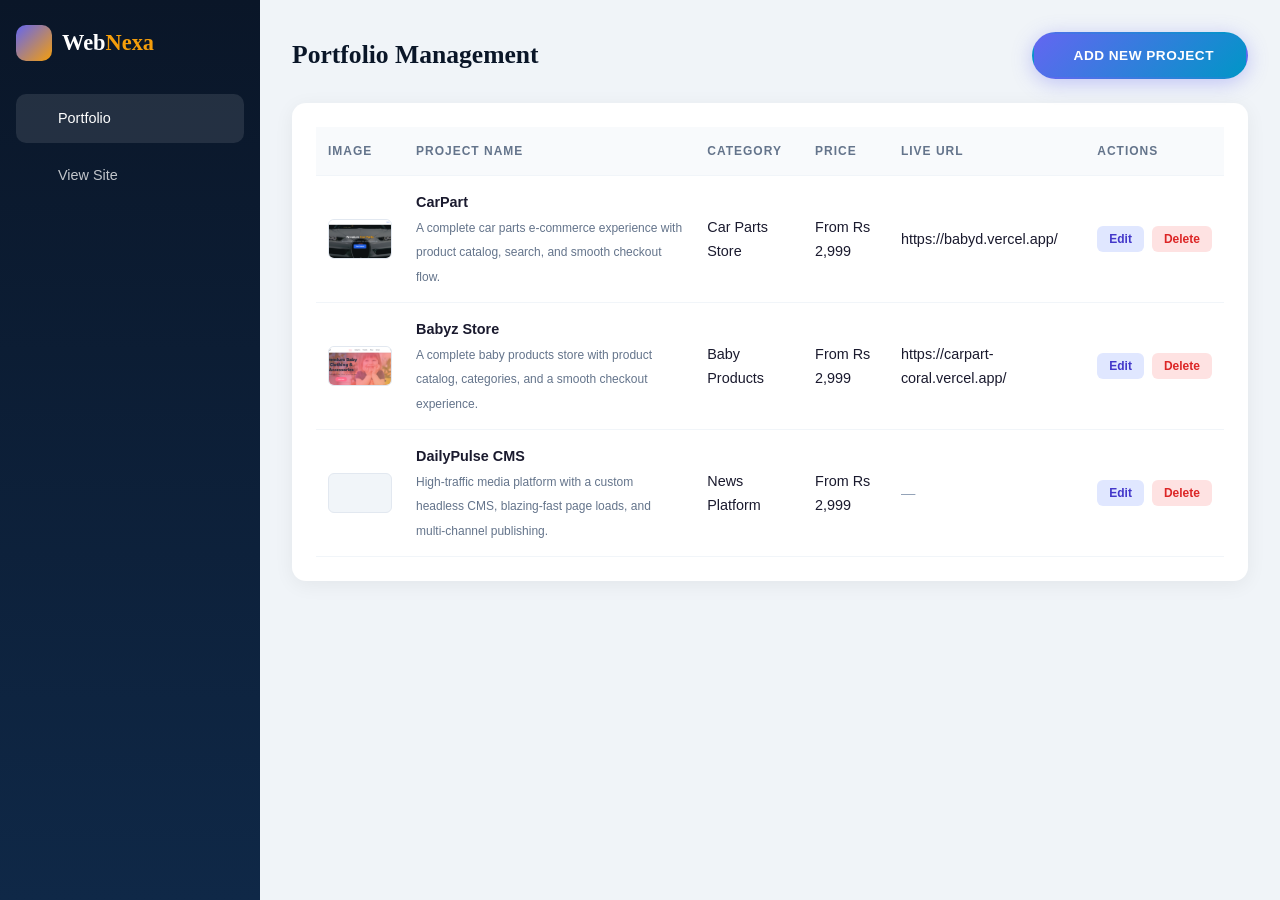
==== admin.html @ 3b8269cd "Add admin panel for portfolio management and WhatsApp form redirect" ====
<!DOCTYPE html>
<html lang="en">
<head>
  <meta charset="UTF-8">
  <meta name="viewport" content="width=device-width, initial-scale=1.0">
  <title>Admin Panel — WebNexa Portfolio</title>
  <link rel="stylesheet" href="css/styles.css">
  <link rel="stylesheet" href="css/admin.css">
</head>
<body>
  <div class="admin-layout">
    <aside class="admin-sidebar">
      <div class="admin-brand">
        <span class="logo-icon"><i class="fas fa-code"></i></span>
        <span class="logo-text">Web<span class="logo-accent">Nexa</span></span>
      </div>
      <nav class="admin-nav">
        <a href="#" class="admin-nav-link active"><i class="fas fa-briefcase"></i> Portfolio</a>
        <a href="index.html" class="admin-nav-link"><i class="fas fa-external-link-alt"></i> View Site</a>
      </nav>
    </aside>
    <main class="admin-main">
      <header class="admin-header">
        <h1>Portfolio Management</h1>
        <button class="btn btn-primary" id="addNewBtn"><i class="fas fa-plus"></i> Add New Project</button>
      </header>
      <div class="admin-content">
        <div class="portfolio-table-wrapper">
          <table class="portfolio-table">
            <thead>
              <tr>
                <th>Image</th>
                <th>Project Name</th>
                <th>Category</th>
                <th>Price</th>
                <th>Live URL</th>
                <th>Actions</th>
              </tr>
            </thead>
            <tbody id="portfolioTableBody">
            </tbody>
          </table>
        </div>
      </div>
    </main>
  </div>

  <div class="modal-overlay" id="modalOverlay">
    <div class="modal">
      <div class="modal-header">
        <h2 id="modalTitle">Add New Project</h2>
        <button class="modal-close" id="modalClose">&times;</button>
      </div>
      <form id="portfolioForm" class="portfolio-form">
        <input type="hidden" id="editIndex">
        <div class="form-row">
          <div class="form-group">
            <label for="projectName">Project Name</label>
            <input type="text" id="projectName" placeholder="e.g. CarPart" required>
          </div>
          <div class="form-group">
            <label for="projectCategory">Category</label>
            <input type="text" id="projectCategory" placeholder="e.g. E-Commerce" required>
          </div>
        </div>
        <div class="form-group">
          <label for="projectImage">Image URL</label>
          <input type="url" id="projectImage" placeholder="https://example.com/image.png" required>
        </div>
        <div class="form-group">
          <label for="projectDescription">Short Description</label>
          <textarea id="projectDescription" rows="2" placeholder="Brief project description..."></textarea>
        </div>
        <div class="form-row">
          <div class="form-group">
            <label for="projectPrice">Price</label>
            <input type="text" id="projectPrice" placeholder="From Rs 2,999" required>
          </div>
          <div class="form-group">
            <label for="projectLiveUrl">Live Project URL</label>
            <input type="url" id="projectLiveUrl" placeholder="https://...">
          </div>
        </div>
        <div class="form-actions">
          <button type="button" class="btn btn-outline" id="cancelBtn">Cancel</button>
          <button type="submit" class="btn btn-primary">Save Project</button>
        </div>
      </form>
    </div>
  </div>

  <script src="js/admin.js"></script>
</body>
</html>
---- css/styles.css ----
/* === Reset & Base === */
*, *::before, *::after {
  margin: 0;
  padding: 0;
  box-sizing: border-box;
}

:root {
  --primary: #0a1628;
  --primary-light: #0f2847;
  --accent: #6366f1;
  --accent-light: #818cf8;
  --gold: #f59e0b;
  --gold-light: #fbbf24;
  --white: #ffffff;
  --off-white: #f8f9fa;
  --text: #1a1a2e;
  --text-light: #6c757d;
  --text-muted: #adb5bd;
  --bg: #f0f4f8;
  --card-bg: rgba(255, 255, 255, 0.85);
  --shadow: 0 8px 32px rgba(0, 0, 0, 0.08);
  --shadow-lg: 0 20px 60px rgba(0, 0, 0, 0.12);
  --radius: 16px;
  --radius-sm: 10px;
  --transition: all 0.3s cubic-bezier(0.4, 0, 0.2, 1);
  --font-heading: 'Playfair Display', Georgia, serif;
  --font-body: 'Inter', -apple-system, BlinkMacSystemFont, sans-serif;
}

html {
  scroll-behavior: smooth;
  scroll-padding-top: 80px;
}

body {
  font-family: var(--font-body);
  color: var(--text);
  background: var(--bg);
  line-height: 1.7;
  overflow-x: hidden;
  -webkit-font-smoothing: antialiased;
  -webkit-tap-highlight-color: transparent;
  touch-action: manipulation;
}

.container {
  max-width: 1200px;
  margin: 0 auto;
  padding: 0 24px;
}

a {
  text-decoration: none;
  color: inherit;
}

img {
  max-width: 100%;
  display: block;
}

.skip-link {
  position: absolute;
  top: -100%;
  left: 16px;
  background: var(--primary);
  color: var(--white);
  padding: 8px 16px;
  border-radius: var(--radius-sm);
  z-index: 10000;
  font-size: 0.9rem;
  transition: top 0.2s;
}

.skip-link:focus {
  top: 8px;
}

/* === Typography === */
h1, h2, h3, h4, h5, h6 {
  font-family: var(--font-heading);
  font-weight: 700;
  line-height: 1.2;
}

.text-gradient {
  background: linear-gradient(135deg, var(--accent), var(--gold));
  -webkit-background-clip: text;
  -webkit-text-fill-color: transparent;
  background-clip: text;
}

/* === Buttons === */
.btn {
  display: inline-flex;
  align-items: center;
  gap: 8px;
  padding: 14px 32px;
  border-radius: 50px;
  font-family: var(--font-body);
  font-size: 0.95rem;
  font-weight: 600;
  cursor: pointer;
  border: 2px solid transparent;
  transition: var(--transition);
  text-transform: uppercase;
  letter-spacing: 0.5px;
  font-size: 0.85rem;
  min-height: 44px;
  touch-action: manipulation;
}

.btn-primary {
  background: linear-gradient(135deg, var(--accent), #0096c7);
  color: var(--white);
  box-shadow: 0 4px 20px rgba(99, 102, 241, 0.35);
}

.btn-primary:hover {
  transform: translateY(-2px);
  box-shadow: 0 8px 30px rgba(99, 102, 241, 0.5);
}

.btn-outline {
  background: transparent;
  color: var(--white);
  border-color: rgba(255, 255, 255, 0.5);
}

.btn-outline:hover {
  background: rgba(255, 255, 255, 0.1);
  border-color: var(--white);
  transform: translateY(-2px);
}

.btn-sm {
  padding: 10px 24px;
  font-size: 0.8rem;
}

.btn-block {
  width: 100%;
  justify-content: center;
}

/* === Section Styles === */
.section-header {
  text-align: center;
  max-width: 700px;
  margin: 0 auto 60px;
}

.section-tag {
  display: inline-block;
  font-family: var(--font-body);
  font-size: 0.8rem;
  font-weight: 600;
  text-transform: uppercase;
  letter-spacing: 3px;
  color: var(--accent);
  margin-bottom: 12px;
  position: relative;
  padding: 4px 16px;
  background: rgba(99, 102, 241, 0.08);
  border-radius: 50px;
}

.section-title {
  font-size: clamp(2rem, 4vw, 3rem);
  margin-bottom: 16px;
  color: var(--primary);
}

.section-desc {
  color: var(--text-light);
  font-size: 1.05rem;
  max-width: 600px;
  margin: 0 auto;
}

/* === Header / Navigation === */
.header {
  position: fixed;
  top: 0;
  left: 0;
  right: 0;
  z-index: 1000;
  padding: 16px 0;
  transition: var(--transition);
  background: transparent;
}

.header.scrolled {
  background: rgba(10, 37, 64, 0.95);
  backdrop-filter: blur(20px);
  -webkit-backdrop-filter: blur(20px);
  padding: 10px 0;
  box-shadow: 0 2px 30px rgba(0, 0, 0, 0.15);
}

.header-inner {
  display: flex;
  align-items: center;
  justify-content: space-between;
}

.logo {
  display: flex;
  align-items: center;
  gap: 10px;
  font-family: var(--font-heading);
  font-size: 1.5rem;
  font-weight: 800;
  color: var(--white);
}

.header:not(.scrolled) .logo {
  color: var(--white);
}

.header.scrolled .logo {
  color: var(--white);
}

.logo-icon {
  width: 40px;
  height: 40px;
  background: linear-gradient(135deg, var(--accent), var(--gold));
  border-radius: 12px;
  display: flex;
  align-items: center;
  justify-content: center;
  color: var(--white);
  font-size: 1.1rem;
}

.logo-accent {
  color: var(--gold);
}

.header:not(.scrolled) .logo-accent,
.header.scrolled .logo-accent {
  color: var(--gold);
}

.nav-list {
  display: flex;
  align-items: center;
  gap: 8px;
  list-style: none;
}

.nav-link {
  padding: 8px 18px;
  font-size: 0.9rem;
  font-weight: 500;
  color: rgba(255, 255, 255, 0.8);
  border-radius: 50px;
  transition: var(--transition);
  position: relative;
  min-height: 44px;
  display: flex;
  align-items: center;
  touch-action: manipulation;
}

.nav-link:hover,
.nav-link.active {
  color: var(--white);
  background: rgba(255, 255, 255, 0.1);
}

.mobile-toggle {
  display: none;
  flex-direction: column;
  gap: 5px;
  background: none;
  border: none;
  cursor: pointer;
  padding: 8px;
}

.hamburger-line {
  width: 26px;
  height: 2px;
  background: var(--white);
  border-radius: 2px;
  transition: var(--transition);
}

.mobile-toggle.active .hamburger-line:nth-child(1) {
  transform: rotate(45deg) translate(5px, 5px);
}

.mobile-toggle.active .hamburger-line:nth-child(2) {
  opacity: 0;
}

.mobile-toggle.active .hamburger-line:nth-child(3) {
  transform: rotate(-45deg) translate(5px, -5px);
}

/* === Hero Section === */
.hero {
  position: relative;
  min-height: 100vh;
  display: flex;
  align-items: center;
  justify-content: center;
  background: linear-gradient(180deg, #0a0f1e 0%, #111827 40%, #0f172a 100%);
  overflow: hidden;
}

.hero-bg {
  position: absolute;
  inset: 0;
  overflow: hidden;
}

.wave {
  position: absolute;
  bottom: 0;
  left: 0;
  width: 200%;
  height: 200px;
  background: url("data:image/svg+xml,%3Csvg xmlns='http://www.w3.org/2000/svg' viewBox='0 0 1440 320'%3E%3Cpath fill='%236366f1' fill-opacity='0.1' d='M0,160L48,170.7C96,181,192,203,288,197.3C384,192,480,160,576,149.3C672,139,768,149,864,170.7C960,192,1056,224,1152,213.3C1248,203,1344,149,1392,122.7L1440,96L1440,320L1392,320C1344,320,1248,320,1152,320C1056,320,960,320,864,320C768,320,672,320,576,320C480,320,384,320,288,320C192,320,96,320,48,320L0,320Z'%3E%3C/path%3E%3C/svg%3E") repeat-x;
  background-size: 50% 100%;
  animation: waveMove 8s linear infinite;
}

.wave-1 {
  opacity: 0.6;
  animation-delay: 0s;
}

.wave-2 {
  opacity: 0.3;
  animation-delay: -2s;
  bottom: -20px;
}

.wave-3 {
  opacity: 0.15;
  animation-delay: -4s;
  bottom: -40px;
}

@keyframes waveMove {
  0% { transform: translateX(0); }
  100% { transform: translateX(-50%); }
}

.hero-overlay {
  position: absolute;
  inset: 0;
  background: radial-gradient(ellipse at 50% 30%, rgba(99, 102, 241, 0.08) 0%, transparent 70%);
}

.floating-element {
  position: absolute;
  color: rgba(99, 102, 241, 0.15);
  font-size: 2rem;
  animation: floatUp 6s ease-in-out infinite;
}

.float-1 { top: 15%; left: 10%; animation-delay: 0s; }
.float-2 { top: 25%; right: 15%; animation-delay: 1s; font-size: 1.5rem; }
.float-3 { bottom: 30%; left: 20%; animation-delay: 2s; font-size: 1.8rem; }
.float-4 { bottom: 20%; right: 10%; animation-delay: 3s; font-size: 1.3rem; }

@keyframes floatUp {
  0%, 100% { transform: translateY(0) rotate(0deg); opacity: 0.3; }
  50% { transform: translateY(-30px) rotate(10deg); opacity: 0.6; }
}

.hero-content {
  position: relative;
  z-index: 2;
  text-align: center;
  padding: 120px 24px 80px;
  max-width: 800px;
}

.hero-tagline {
  font-family: var(--font-body);
  font-size: 0.85rem;
  font-weight: 600;
  text-transform: uppercase;
  letter-spacing: 4px;
  color: var(--accent);
  margin-bottom: 16px;
  animation: fadeInUp 1s ease-out;
}

.hero-title {
  font-size: clamp(2.8rem, 6vw, 4.5rem);
  color: var(--white);
  margin-bottom: 20px;
  animation: fadeInUp 1s ease-out 0.2s both;
}

.hero-subtitle {
  font-size: 1.15rem;
  color: rgba(255, 255, 255, 0.7);
  margin-bottom: 40px;
  max-width: 600px;
  margin-left: auto;
  margin-right: auto;
  animation: fadeInUp 1s ease-out 0.4s both;
}

.hero-actions {
  display: flex;
  gap: 16px;
  justify-content: center;
  flex-wrap: wrap;
  margin-bottom: 60px;
  animation: fadeInUp 1s ease-out 0.6s both;
}

.hero-stats {
  display: flex;
  justify-content: center;
  gap: 48px;
  flex-wrap: wrap;
  animation: fadeInUp 1s ease-out 0.8s both;
}

.stat-item {
  text-align: center;
}

.stat-number {
  display: block;
  font-family: var(--font-heading);
  font-size: 2.5rem;
  font-weight: 800;
  color: var(--white);
}

.stat-label {
  font-size: 0.8rem;
  color: rgba(255, 255, 255, 0.5);
  text-transform: uppercase;
  letter-spacing: 1px;
}

.scroll-indicator {
  position: absolute;
  bottom: 30px;
  left: 50%;
  transform: translateX(-50%);
  display: flex;
  flex-direction: column;
  align-items: center;
  gap: 8px;
  color: rgba(255, 255, 255, 0.4);
  font-size: 0.75rem;
  text-transform: uppercase;
  letter-spacing: 2px;
  animation: bounce 2s infinite;
}

.scroll-mouse {
  width: 24px;
  height: 38px;
  border: 2px solid rgba(255, 255, 255, 0.3);
  border-radius: 12px;
  display: flex;
  justify-content: center;
  padding-top: 6px;
}

.scroll-wheel {
  width: 3px;
  height: 8px;
  background: var(--accent);
  border-radius: 3px;
  animation: scrollWheel 2s infinite;
}

@keyframes bounce {
  0%, 100% { transform: translateX(-50%) translateY(0); }
  50% { transform: translateX(-50%) translateY(8px); }
}

@keyframes scrollWheel {
  0% { opacity: 1; transform: translateY(0); }
  100% { opacity: 0; transform: translateY(10px); }
}

@keyframes fadeInUp {
  from { opacity: 0; transform: translateY(30px); }
  to { opacity: 1; transform: translateY(0); }
}

/* === Services Section === */
.services {
  padding: 100px 0;
  background: var(--white);
}

.services-grid {
  display: grid;
  grid-template-columns: 1fr;
  gap: 16px;
}

.service-card {
  background: var(--card-bg);
  border-radius: var(--radius);
  padding: 36px 28px;
  transition: var(--transition);
  border: 1px solid rgba(0, 0, 0, 0.04);
  position: relative;
  overflow: hidden;
}

.service-card::before {
  content: '';
  position: absolute;
  top: 0;
  left: 0;
  right: 0;
  height: 4px;
  background: linear-gradient(90deg, var(--accent), var(--gold));
  transform: scaleX(0);
  transform-origin: left;
  transition: transform 0.4s ease;
}

.service-card:hover::before {
  transform: scaleX(1);
}

.service-card:hover {
  transform: translateY(-8px);
  box-shadow: var(--shadow-lg);
}

.service-icon {
  width: 60px;
  height: 60px;
  background: linear-gradient(135deg, rgba(99, 102, 241, 0.1), rgba(99, 102, 241, 0.02));
  border-radius: 14px;
  display: flex;
  align-items: center;
  justify-content: center;
  font-size: 1.4rem;
  color: var(--accent);
  margin-bottom: 20px;
  transition: var(--transition);
}

.service-card:hover .service-icon {
  background: linear-gradient(135deg, var(--accent), #0096c7);
  color: var(--white);
  transform: scale(1.1);
}

.service-title {
  font-size: 1.3rem;
  margin-bottom: 10px;
  color: var(--primary);
}

.service-desc {
  color: var(--text-light);
  font-size: 0.95rem;
  margin-bottom: 20px;
}

.service-link {
  display: inline-flex;
  align-items: center;
  gap: 6px;
  font-size: 0.85rem;
  font-weight: 600;
  color: var(--accent);
  transition: var(--transition);
}

.service-link:hover {
  gap: 10px;
  color: var(--primary);
}

/* === About Section === */
.about {
  padding: 100px 0;
  background: var(--bg);
}

.about-grid {
  display: grid;
  grid-template-columns: 1fr;
  gap: 40px;
  align-items: center;
}

.about-text {
  color: var(--text-light);
  margin-bottom: 16px;
  font-size: 1.02rem;
}

.about-features {
  display: grid;
  grid-template-columns: 1fr 1fr;
  gap: 12px;
  margin-top: 24px;
}

.about-feature {
  display: flex;
  align-items: center;
  gap: 10px;
  font-size: 0.9rem;
  font-weight: 500;
}

.about-feature i {
  color: var(--accent);
  font-size: 1rem;
}

.about-visual {
  position: relative;
}

.about-image-wrapper {
  position: relative;
}

.about-image-placeholder {
  width: 100%;
  aspect-ratio: 4/3;
  background: linear-gradient(135deg, var(--primary) 0%, var(--primary-light) 100%);
  border-radius: var(--radius);
  display: flex;
  align-items: center;
  justify-content: center;
  font-size: 4rem;
  color: rgba(255, 255, 255, 0.3);
  position: relative;
  overflow: hidden;
  padding: 20px;
}

.about-image-placeholder.logo-showcase {
  background: linear-gradient(135deg, #0a1628 0%, #1e293b 50%, #0f172a 100%);
  padding: 0;
}

.logo-showcase-inner {
  text-align: center;
  display: flex;
  flex-direction: column;
  align-items: center;
  justify-content: center;
  gap: 20px;
  padding: 40px 24px;
  position: relative;
  z-index: 1;
}

.logo-showcase-inner::before {
  content: '';
  position: absolute;
  inset: 0;
  background: 
    radial-gradient(circle at 30% 20%, rgba(99, 102, 241, 0.15) 0%, transparent 50%),
    radial-gradient(circle at 70% 80%, rgba(244, 162, 97, 0.1) 0%, transparent 50%);
  pointer-events: none;
}

.logo-showcase .logo {
  display: inline-flex;
  align-items: center;
  gap: 12px;
  font-family: var(--font-heading);
  font-size: 2.8rem;
  font-weight: 800;
  color: var(--white);
  text-decoration: none;
  transition: var(--transition);
  position: relative;
  z-index: 1;
}

.logo-showcase .logo-icon {
  width: 64px;
  height: 64px;
  background: linear-gradient(135deg, var(--accent), var(--gold));
  border-radius: 18px;
  display: flex;
  align-items: center;
  justify-content: center;
  color: var(--white);
  font-size: 1.8rem;
  box-shadow: 0 8px 24px rgba(99, 102, 241, 0.3);
}

.logo-showcase .logo-text {
  font-size: 2.8rem;
  letter-spacing: -0.5px;
}

.logo-showcase .logo-accent {
  color: var(--gold);
}

.logo-tagline {
  font-family: var(--font-body);
  font-size: 0.85rem;
  font-weight: 500;
  color: rgba(255, 255, 255, 0.5);
  text-transform: uppercase;
  letter-spacing: 3px;
  position: relative;
  z-index: 1;
}

.about-image-placeholder::after {
  content: '';
  position: absolute;
  inset: 0;
  background: linear-gradient(45deg, transparent 40%, rgba(99, 102, 241, 0.1) 50%, transparent 60%);
  animation: shimmer 3s infinite;
  border-radius: var(--radius);
  pointer-events: none;
}

.logo-showcase::after {
  background: linear-gradient(45deg, transparent 30%, rgba(99, 102, 241, 0.12) 50%, transparent 70%);
}

@keyframes shimmer {
  0% { transform: translateX(-100%); }
  100% { transform: translateX(100%); }
}

.about-badge {
  position: absolute;
  bottom: -20px;
  right: -20px;
  background: var(--white);
  border-radius: var(--radius);
  padding: 20px 28px;
  box-shadow: var(--shadow-lg);
  text-align: center;
}

.badge-number {
  display: block;
  font-family: var(--font-heading);
  font-size: 2.5rem;
  font-weight: 900;
  color: var(--accent);
  line-height: 1;
}

.badge-text {
  font-size: 0.8rem;
  color: var(--text-light);
  text-transform: uppercase;
  letter-spacing: 1px;
}

/* === Fleet Section === */
.fleet {
  padding: 100px 0;
  background: var(--white);
}

.fleet-grid {
  display: grid;
  grid-template-columns: 1fr;
  gap: 24px;
}

.fleet-card {
  background: var(--card-bg);
  border-radius: var(--radius);
  overflow: hidden;
  border: 1px solid rgba(0, 0, 0, 0.04);
  transition: var(--transition);
}

.fleet-card:hover {
  transform: translateY(-8px);
  box-shadow: var(--shadow-lg);
}

.fleet-image {
  position: relative;
  height: 220px;
  background: linear-gradient(135deg, #0a1628 0%, #1e293b 100%);
  display: flex;
  align-items: center;
  justify-content: center;
  overflow: hidden;
}

.fleet-image::before {
  content: '';
  position: absolute;
  inset: 0;
  background-image: 
    linear-gradient(rgba(255,255,255,0.03) 1px, transparent 1px),
    linear-gradient(90deg, rgba(255,255,255,0.03) 1px, transparent 1px);
  background-size: 20px 20px;
  z-index: 0;
}

.fleet-img-placeholder {
  font-size: 3.5rem;
  color: rgba(255, 255, 255, 0.15);
  transition: var(--transition);
  position: relative;
  z-index: 0;
}

.fleet-card:hover .fleet-img-placeholder {
  color: rgba(255, 255, 255, 0.25);
  transform: scale(1.05);
}

.fleet-badge {
  position: absolute;
  top: 16px;
  right: 16px;
  background: linear-gradient(135deg, var(--gold), var(--gold-light));
  color: var(--primary);
  padding: 4px 14px;
  border-radius: 50px;
  font-size: 0.7rem;
  font-weight: 700;
  text-transform: uppercase;
  letter-spacing: 1px;
  z-index: 2;
}

.portfolio-img {
  width: 100%;
  height: 100%;
  object-fit: cover;
  object-position: top;
  border-radius: 4px;
  position: relative;
  z-index: 0;
}

.news-placeholder {
  width: 100%;
  height: 100%;
  background: linear-gradient(135deg, #f8fafc 0%, #e2e8f0 100%);
  display: flex;
  flex-direction: column;
  align-items: center;
  justify-content: center;
  gap: 10px;
  color: #64748b;
  font-size: 0.8rem;
  font-weight: 500;
  position: relative;
  z-index: 0;
}

.news-placeholder i {
  font-size: 2rem;
  opacity: 0.5;
}

.portfolio-link {
  display: block;
  text-decoration: none;
  position: relative;
}

.portfolio-link::after {
  content: '🔗';
  position: absolute;
  bottom: 10px;
  right: 10px;
  width: 32px;
  height: 32px;
  background: rgba(0, 0, 0, 0.6);
  backdrop-filter: blur(4px);
  border-radius: 50%;
  display: flex;
  align-items: center;
  justify-content: center;
  font-size: 0.8rem;
  opacity: 0;
  transform: translateY(5px);
  transition: all 0.3s ease;
  z-index: 3;
}

.fleet-card:hover .portfolio-link::after {
  opacity: 1;
  transform: translateY(0);
}

.fleet-card:hover .portfolio-img {
  transform: scale(1.05);
  transition: transform 0.4s ease;
}

/* ===== Real Homepage Mockups ===== */
.site-homepage {
  display: flex;
  flex-direction: column;
  height: 100%;
  overflow: hidden;
}

.site-header {
  height: 22px;
  background: #ffffff;
  border-bottom: 1px solid #f1f5f9;
  display: flex;
  align-items: center;
  justify-content: space-between;
  padding: 0 8px;
  flex-shrink: 0;
}

.site-logo-text {
  width: 55px;
  height: 7px;
  background: #1e293b;
  border-radius: 2px;
}

.site-nav {
  display: flex;
  gap: 5px;
}

.site-nav span {
  width: 14px;
  height: 3px;
  background: #cbd5e1;
  border-radius: 1px;
}

.site-hero {
  flex: 1;
  background: linear-gradient(135deg, #1e3a5f 0%, #0f172a 100%);
  display: flex;
  flex-direction: column;
  align-items: center;
  justify-content: center;
  gap: 5px;
  padding: 8px;
  text-align: center;
  position: relative;
  overflow: hidden;
}

.site-hero::before {
  content: '';
  position: absolute;
  inset: 0;
  background: 
    radial-gradient(circle at 20% 30%, rgba(99, 102, 241, 0.2) 0%, transparent 50%),
    radial-gradient(circle at 80% 70%, rgba(245, 158, 11, 0.15) 0%, transparent 50%);
  pointer-events: none;
}

.site-hero-tag {
  width: 35px;
  height: 4px;
  background: rgba(255, 255, 255, 0.4);
  border-radius: 2px;
  position: relative;
  z-index: 1;
}

.site-hero-title {
  width: 75%;
  height: 8px;
  background: #ffffff;
  border-radius: 2px;
  position: relative;
  z-index: 1;
}

.site-hero-sub {
  width: 55%;
  height: 4px;
  background: rgba(255, 255, 255, 0.5);
  border-radius: 2px;
  position: relative;
  z-index: 1;
}

.site-hero-btns {
  display: flex;
  gap: 6px;
  margin-top: 4px;
  position: relative;
  z-index: 1;
}

.site-btn {
  height: 10px;
  border-radius: 3px;
}

.site-btn.primary {
  width: 35px;
  background: var(--accent);
}

.site-btn.outline {
  width: 30px;
  background: transparent;
  border: 1px solid rgba(255, 255, 255, 0.5);
}

.site-grid-3 {
  display: grid;
  grid-template-columns: repeat(3, 1fr);
  gap: 6px;
  padding: 6px;
  background: #f8fafc;
  flex-shrink: 0;
}

.site-card {
  background: #ffffff;
  border-radius: 3px;
  padding: 6px;
  border: 1px solid #f1f5f9;
  display: flex;
  flex-direction: column;
  gap: 4px;
  align-items: center;
}

.site-card-icon {
  width: 16px;
  height: 16px;
  background: #e2e8f0;
  border-radius: 50%;
}

.site-card .site-line {
  width: 70%;
  height: 3px;
  background: #e2e8f0;
  border-radius: 1px;
}

.site-card .site-line.short {
  width: 45%;
}

/* CarPart Specific */
.carpart .site-header {
  background: #ffffff;
}

.carpart .site-logo-text {
  width: 60px;
  background: #1e293b;
}

.carpart .site-hero {
  background: linear-gradient(135deg, #1e3a5f 0%, #0f172a 100%);
}

.carpart .site-btn.primary {
  background: #f59e0b;
}

.carpart .site-card-icon {
  background: #fef3c7;
}

/* BabyD / Store Specific */
.store-mockup .site-header {
  background: #ffffff;
}

.store-mockup .site-logo-text {
  width: 50px;
  background: #1e293b;
}

.store-mockup .site-hero {
  background: linear-gradient(135deg, #fdf2f8 0%, #fce7f3 100%);
}

.store-mockup .site-hero-title,
.store-mockup .site-hero-sub,
.store-mockup .site-hero-tag {
  background: #1e293b;
}

.store-mockup .site-btn.primary {
  background: #ec4899;
}

.store-mockup .site-btn.outline {
  border-color: #ec4899;
}

.store-mockup .site-card-icon {
  background: #fce7f3;
}

.store-mockup .site-grid-3 {
  background: #ffffff;
}

/* News Specific */
.news-mockup .site-header {
  background: #ffffff;
}

.news-mockup .site-logo-text {
  width: 65px;
  background: #1e293b;
}

.news-mockup .site-hero {
  background: linear-gradient(135deg, #f8fafc 0%, #e2e8f0 100%);
}

.news-mockup .site-hero-title,
.news-mockup .site-hero-sub,
.news-mockup .site-hero-tag {
  background: #1e293b;
}

.news-mockup .site-btn.primary {
  background: #6366f1;
}

.news-mockup .site-card-icon {
  background: #e0e7ff;
}

.news-mockup .site-grid-3 {
  background: #f8fafc;
}

.fleet-info {
  padding: 24px;
}

.fleet-name {
  font-size: 1.3rem;
  margin-bottom: 6px;
  color: var(--primary);
}

.fleet-specs {
  font-size: 0.85rem;
  color: var(--accent);
  font-weight: 600;
  margin-bottom: 10px;
}

.fleet-desc {
  color: var(--text-light);
  font-size: 0.9rem;
  margin-bottom: 16px;
}

.fleet-price {
  margin-bottom: 16px;
}

.fleet-price .price {
  font-family: var(--font-heading);
  font-size: 1.5rem;
  font-weight: 700;
  color: var(--primary);
}

.fleet-price .price-period {
  font-size: 0.8rem;
  color: var(--text-light);
}

/* === Testimonials Section === */
.testimonials {
  padding: 100px 0;
  background: linear-gradient(180deg, var(--bg), var(--white));
}

.testimonials-slider {
  max-width: 800px;
  margin: 0 auto;
  overflow: hidden;
  position: relative;
}

.testimonial-track {
  display: flex;
  transition: transform 0.5s cubic-bezier(0.4, 0, 0.2, 1);
}

.testimonial-card {
  min-width: 100%;
  padding: 40px;
  background: var(--white);
  border-radius: var(--radius);
  box-shadow: var(--shadow);
  text-align: center;
  border: 1px solid rgba(0, 0, 0, 0.04);
}

.testimonial-stars {
  color: var(--gold);
  font-size: 1.1rem;
  margin-bottom: 20px;
  display: flex;
  justify-content: center;
  gap: 2px;
}

.testimonial-text {
  font-family: var(--font-heading);
  font-size: 1.15rem;
  line-height: 1.8;
  color: var(--text);
  margin-bottom: 28px;
  font-style: italic;
}

.testimonial-author {
  display: flex;
  align-items: center;
  justify-content: center;
  gap: 14px;
}

.author-avatar {
  width: 48px;
  height: 48px;
  background: linear-gradient(135deg, var(--accent), var(--gold));
  border-radius: 50%;
  display: flex;
  align-items: center;
  justify-content: center;
  color: var(--white);
  font-size: 1.1rem;
}

.testimonial-author strong {
  display: block;
  font-size: 0.95rem;
  color: var(--primary);
}

.testimonial-author span {
  font-size: 0.8rem;
  color: var(--text-light);
}

.slider-controls {
  display: flex;
  align-items: center;
  justify-content: center;
  gap: 16px;
  margin-top: 32px;
}

.slider-btn {
  width: 44px;
  height: 44px;
  border-radius: 50%;
  border: 2px solid var(--accent);
  background: transparent;
  color: var(--accent);
  cursor: pointer;
  transition: var(--transition);
  display: flex;
  align-items: center;
  justify-content: center;
  font-size: 0.85rem;
  touch-action: manipulation;
}

.slider-btn:hover {
  background: var(--accent);
  color: var(--white);
}

.slider-dots {
  display: flex;
  gap: 8px;
}

.slider-dot {
  width: 10px;
  height: 10px;
  border-radius: 50%;
  background: var(--text-muted);
  cursor: pointer;
  transition: var(--transition);
  border: none;
  padding: 0;
}

.slider-dot.active {
  background: var(--accent);
  width: 30px;
  border-radius: 5px;
}

/* === Booking Section === */
.booking {
  padding: 100px 0;
  background: var(--white);
}

.booking-grid {
  display: grid;
  grid-template-columns: 1fr;
  gap: 40px;
  align-items: start;
}

.booking-info h3 {
  font-size: 1.5rem;
  margin-bottom: 28px;
  color: var(--primary);
}

.booking-feature {
  display: flex;
  align-items: flex-start;
  gap: 14px;
  margin-bottom: 20px;
}

.booking-feature i {
  width: 40px;
  height: 40px;
  background: linear-gradient(135deg, rgba(99, 102, 241, 0.1), rgba(99, 102, 241, 0.02));
  border-radius: 10px;
  display: flex;
  align-items: center;
  justify-content: center;
  color: var(--accent);
  font-size: 0.9rem;
  flex-shrink: 0;
  margin-top: 2px;
}

.booking-feature strong {
  display: block;
  font-size: 0.95rem;
  color: var(--primary);
  margin-bottom: 2px;
}

.booking-feature p {
  font-size: 0.85rem;
  color: var(--text-light);
}

.booking-form-wrapper {
  background: var(--card-bg);
  border-radius: var(--radius);
  padding: 36px;
  box-shadow: var(--shadow);
  border: 1px solid rgba(0, 0, 0, 0.04);
}

.booking-form {
  display: flex;
  flex-direction: column;
  gap: 16px;
}

.form-row {
  display: grid;
  grid-template-columns: 1fr;
  gap: 16px;
}

.form-group {
  display: flex;
  flex-direction: column;
  gap: 6px;
}

.form-group label {
  font-size: 0.85rem;
  font-weight: 600;
  color: var(--primary);
}

.form-group input,
.form-group select,
.form-group textarea {
  padding: 12px 16px;
  border: 2px solid rgba(0, 0, 0, 0.08);
  border-radius: var(--radius-sm);
  font-family: var(--font-body);
  font-size: 0.9rem;
  color: var(--text);
  background: var(--white);
  transition: var(--transition);
  outline: none;
}

.form-group input:focus,
.form-group select:focus,
.form-group textarea:focus {
  border-color: var(--accent);
  box-shadow: 0 0 0 4px color-mix(in srgb, var(--accent) 10%, transparent);
}

.form-group textarea {
  resize: vertical;
  min-height: 80px;
}

/* === Footer === */
.footer {
  background: var(--primary);
  color: rgba(255, 255, 255, 0.7);
  padding: 80px 0 0;
}

.footer-grid {
  display: grid;
  grid-template-columns: 1fr;
  gap: 32px;
  padding-bottom: 48px;
}

.footer-brand .logo {
  margin-bottom: 16px;
}

.footer-desc {
  font-size: 0.9rem;
  line-height: 1.7;
  margin-bottom: 20px;
}

.footer-social {
  display: flex;
  gap: 10px;
}

.footer-social a {
  width: 38px;
  height: 38px;
  border-radius: 50%;
  background: rgba(255, 255, 255, 0.08);
  display: flex;
  align-items: center;
  justify-content: center;
  color: rgba(255, 255, 255, 0.6);
  transition: var(--transition);
}

.footer-social a:hover {
  background: var(--accent);
  color: var(--white);
  transform: translateY(-3px);
}

.footer-links h4,
.footer-contact h4 {
  color: var(--white);
  font-size: 1rem;
  margin-bottom: 20px;
  font-family: var(--font-body);
  font-weight: 600;
}

.footer-links ul {
  list-style: none;
}

.footer-links li {
  margin-bottom: 10px;
}

.footer-links a {
  font-size: 0.9rem;
  transition: var(--transition);
}

.footer-links a:hover {
  color: var(--accent);
  padding-left: 4px;
}

.contact-item {
  display: flex;
  align-items: flex-start;
  gap: 10px;
  margin-bottom: 14px;
  font-size: 0.9rem;
}

.contact-item i {
  color: var(--accent);
  margin-top: 4px;
  flex-shrink: 0;
}

.footer-bottom {
  border-top: 1px solid rgba(255, 255, 255, 0.08);
  padding: 20px 0;
  display: flex;
  justify-content: space-between;
  align-items: center;
  font-size: 0.85rem;
}

.footer-bottom-links {
  display: flex;
  gap: 20px;
}

.footer-bottom-links a {
  font-size: 0.85rem;
  transition: var(--transition);
}

.footer-bottom-links a:hover {
  color: var(--accent);
}

/* === Toast Notification === */
.toast {
  position: fixed;
  bottom: 30px;
  right: 30px;
  background: var(--primary);
  color: var(--white);
  padding: 16px 28px;
  border-radius: var(--radius-sm);
  box-shadow: var(--shadow-lg);
  font-size: 0.9rem;
  font-weight: 500;
  z-index: 10000;
  transform: translateY(120%);
  opacity: 0;
  transition: var(--transition);
  display: flex;
  align-items: center;
  gap: 10px;
}

.toast.show {
  transform: translateY(0);
  opacity: 1;
}

.toast.success {
  border-left: 4px solid #2ecc71;
}

.toast.error {
  border-left: 4px solid #e74c3c;
}

/* === Scroll Animations === */
[data-aos] {
  opacity: 0;
  transition: opacity 0.6s ease, transform 0.6s ease;
}

[data-aos="fade-up"] {
  transform: translateY(30px);
}

[data-aos="fade-right"] {
  transform: translateX(-30px);
}

[data-aos="fade-left"] {
  transform: translateX(30px);
}

[data-aos].aos-animated {
  opacity: 1;
  transform: translateY(0) translateX(0);
}

/* === Mobile-First Responsive === */
@media (min-width: 768px) {
  .services-grid {
    grid-template-columns: repeat(2, 1fr);
  }

  .fleet-grid {
    grid-template-columns: repeat(2, 1fr);
  }

  .about-grid {
    grid-template-columns: 1fr 1fr;
    gap: 60px;
  }

  .booking-grid {
    grid-template-columns: 1fr 1.2fr;
    gap: 48px;
  }

  .footer-grid {
    grid-template-columns: 1fr 1fr;
  }

  .form-row {
    grid-template-columns: 1fr 1fr;
  }

  .hero-stats {
    flex-direction: row;
    gap: 32px;
  }

  .stat-item {
    min-width: 120px;
  }

  .hero-actions {
    flex-direction: row;
    align-items: center;
    width: auto;
  }

  .hero-actions .btn {
    width: auto;
    max-width: none;
  }

  .section-title {
    font-size: clamp(2rem, 4vw, 3rem);
  }

  .btn {
    padding: 14px 32px;
    font-size: 0.85rem;
  }

  .container {
    padding: 0 24px;
  }

  .service-card {
    padding: 36px 28px;
  }

  .about-features {
    grid-template-columns: 1fr 1fr;
  }
}

@media (min-width: 1024px) {
  .services-grid {
    grid-template-columns: repeat(3, 1fr);
  }

  .fleet-grid {
    grid-template-columns: repeat(3, 1fr);
  }

  .footer-grid {
    grid-template-columns: 1.5fr 1fr 1fr 1.2fr;
  }

  .hero-stats {
    gap: 48px;
  }

  .stat-number {
    font-size: 2.5rem;
  }
}

@media (min-width: 1200px) {
  .container {
    max-width: 1200px;
    margin: 0 auto;
    padding: 0 24px;
  }
}
---- css/admin.css ----
/* === Admin Layout === */
.admin-layout {
  display: flex;
  min-height: 100vh;
  background: #f0f4f8;
}

.admin-sidebar {
  width: 260px;
  background: linear-gradient(180deg, #0a1628 0%, #0f2847 100%);
  color: #ffffff;
  padding: 24px 16px;
  position: fixed;
  top: 0;
  left: 0;
  bottom: 0;
  z-index: 100;
  display: flex;
  flex-direction: column;
  gap: 32px;
}

.admin-brand {
  display: flex;
  align-items: center;
  gap: 10px;
  font-family: var(--font-heading);
  font-size: 1.4rem;
  font-weight: 800;
  color: #ffffff;
}

.admin-brand .logo-icon {
  width: 36px;
  height: 36px;
  background: linear-gradient(135deg, var(--accent), var(--gold));
  border-radius: 10px;
  display: flex;
  align-items: center;
  justify-content: center;
  color: #ffffff;
  font-size: 1rem;
}

.admin-brand .logo-accent {
  color: var(--gold);
}

.admin-nav {
  display: flex;
  flex-direction: column;
  gap: 8px;
}

.admin-nav-link {
  display: flex;
  align-items: center;
  gap: 10px;
  padding: 12px 14px;
  border-radius: 10px;
  color: rgba(255, 255, 255, 0.75);
  font-size: 0.9rem;
  font-weight: 500;
  transition: all 0.2s ease;
}

.admin-nav-link:hover,
.admin-nav-link.active {
  background: rgba(255, 255, 255, 0.1);
  color: #ffffff;
}

.admin-nav-link i {
  width: 18px;
  text-align: center;
}

.admin-main {
  flex: 1;
  margin-left: 260px;
  padding: 32px;
}

.admin-header {
  display: flex;
  justify-content: space-between;
  align-items: center;
  margin-bottom: 24px;
}

.admin-header h1 {
  font-size: 1.6rem;
  color: #0a1628;
}

.admin-content {
  background: #ffffff;
  border-radius: 14px;
  padding: 24px;
  box-shadow: 0 4px 20px rgba(0, 0, 0, 0.06);
}

.portfolio-table-wrapper {
  overflow-x: auto;
}

.portfolio-table {
  width: 100%;
  border-collapse: collapse;
  font-size: 0.9rem;
}

.portfolio-table th,
.portfolio-table td {
  text-align: left;
  padding: 14px 12px;
  border-bottom: 1px solid #f1f5f9;
  vertical-align: middle;
}

.portfolio-table th {
  font-size: 0.75rem;
  text-transform: uppercase;
  letter-spacing: 1px;
  color: #64748b;
  font-weight: 600;
  background: #f8fafc;
}

.portfolio-table tr:hover {
  background: #f8fafc;
}

.portfolio-thumb {
  width: 64px;
  height: 40px;
  object-fit: cover;
  border-radius: 6px;
  border: 1px solid #e2e8f0;
  background: #f1f5f9;
}

.portfolio-thumb-placeholder {
  width: 64px;
  height: 40px;
  background: #f1f5f9;
  border-radius: 6px;
  display: flex;
  align-items: center;
  justify-content: center;
  color: #94a3b8;
  font-size: 0.75rem;
  border: 1px solid #e2e8f0;
}

.action-btns {
  display: flex;
  gap: 8px;
}

.btn-xs {
  padding: 6px 12px;
  font-size: 0.75rem;
  border-radius: 6px;
  border: none;
  cursor: pointer;
  font-weight: 600;
  transition: all 0.2s ease;
}

.btn-edit {
  background: #e0e7ff;
  color: #4338ca;
}

.btn-edit:hover {
  background: #c7d2fe;
}

.btn-delete {
  background: #fee2e2;
  color: #dc2626;
}

.btn-delete:hover {
  background: #fecaca;
}

.empty-state {
  text-align: center;
  padding: 48px 20px;
  color: #94a3b8;
}

.empty-state i {
  font-size: 2.5rem;
  margin-bottom: 12px;
  opacity: 0.5;
}

.empty-state p {
  font-size: 0.95rem;
  margin-bottom: 16px;
}

/* === Modal === */
.modal-overlay {
  position: fixed;
  inset: 0;
  background: rgba(0, 0, 0, 0.5);
  z-index: 1000;
  display: flex;
  align-items: center;
  justify-content: center;
  opacity: 0;
  visibility: hidden;
  transition: all 0.3s ease;
}

.modal-overlay.active {
  opacity: 1;
  visibility: visible;
}

.modal {
  background: #ffffff;
  border-radius: 14px;
  width: 90%;
  max-width: 520px;
  max-height: 90vh;
  overflow-y: auto;
  box-shadow: 0 20px 60px rgba(0, 0, 0, 0.2);
  transform: translateY(20px);
  transition: transform 0.3s ease;
}

.modal-overlay.active .modal {
  transform: translateY(0);
}

.modal-header {
  display: flex;
  justify-content: space-between;
  align-items: center;
  padding: 20px 24px;
  border-bottom: 1px solid #f1f5f9;
}

.modal-header h2 {
  font-size: 1.2rem;
  color: #0a1628;
}

.modal-close {
  width: 32px;
  height: 32px;
  border-radius: 8px;
  border: none;
  background: #f1f5f9;
  color: #64748b;
  font-size: 1.2rem;
  cursor: pointer;
  transition: all 0.2s ease;
}

.modal-close:hover {
  background: #e2e8f0;
  color: #0a1628;
}

.portfolio-form {
  padding: 24px;
}

.form-row {
  display: grid;
  grid-template-columns: 1fr 1fr;
  gap: 16px;
}

.form-group {
  margin-bottom: 16px;
}

.form-group label {
  display: block;
  font-size: 0.8rem;
  font-weight: 600;
  color: #334155;
  margin-bottom: 6px;
  text-transform: uppercase;
  letter-spacing: 0.5px;
}

.form-group input,
.form-group textarea {
  width: 100%;
  padding: 10px 14px;
  border: 2px solid #e2e8f0;
  border-radius: 8px;
  font-family: var(--font-body);
  font-size: 0.9rem;
  color: #1e293b;
  background: #ffffff;
  transition: all 0.2s ease;
  outline: none;
}

.form-group input:focus,
.form-group textarea:focus {
  border-color: var(--accent);
  box-shadow: 0 0 0 3px rgba(99, 102, 241, 0.1);
}

.form-group textarea {
  resize: vertical;
  min-height: 80px;
}

.form-actions {
  display: flex;
  gap: 12px;
  justify-content: flex-end;
  padding-top: 8px;
}

/* === Toast === */
.admin-toast {
  position: fixed;
  bottom: 24px;
  right: 24px;
  background: #0a1628;
  color: #ffffff;
  padding: 14px 24px;
  border-radius: 10px;
  font-size: 0.9rem;
  font-weight: 500;
  z-index: 2000;
  transform: translateY(100px);
  opacity: 0;
  transition: all 0.3s ease;
  box-shadow: 0 8px 30px rgba(0, 0, 0, 0.2);
}

.admin-toast.show {
  transform: translateY(0);
  opacity: 1;
}

.admin-toast.success {
  border-left: 4px solid #22c55e;
}

.admin-toast.error {
  border-left: 4px solid #ef4444;
}

/* === Responsive === */
@media (max-width: 768px) {
  .admin-sidebar {
    width: 100%;
    position: relative;
    padding: 16px;
  }

  .admin-main {
    margin-left: 0;
    padding: 20px;
  }

  .admin-layout {
    flex-direction: column;
  }

  .form-row {
    grid-template-columns: 1fr;
  }

  .admin-header {
    flex-direction: column;
    gap: 16px;
    align-items: flex-start;
  }
}
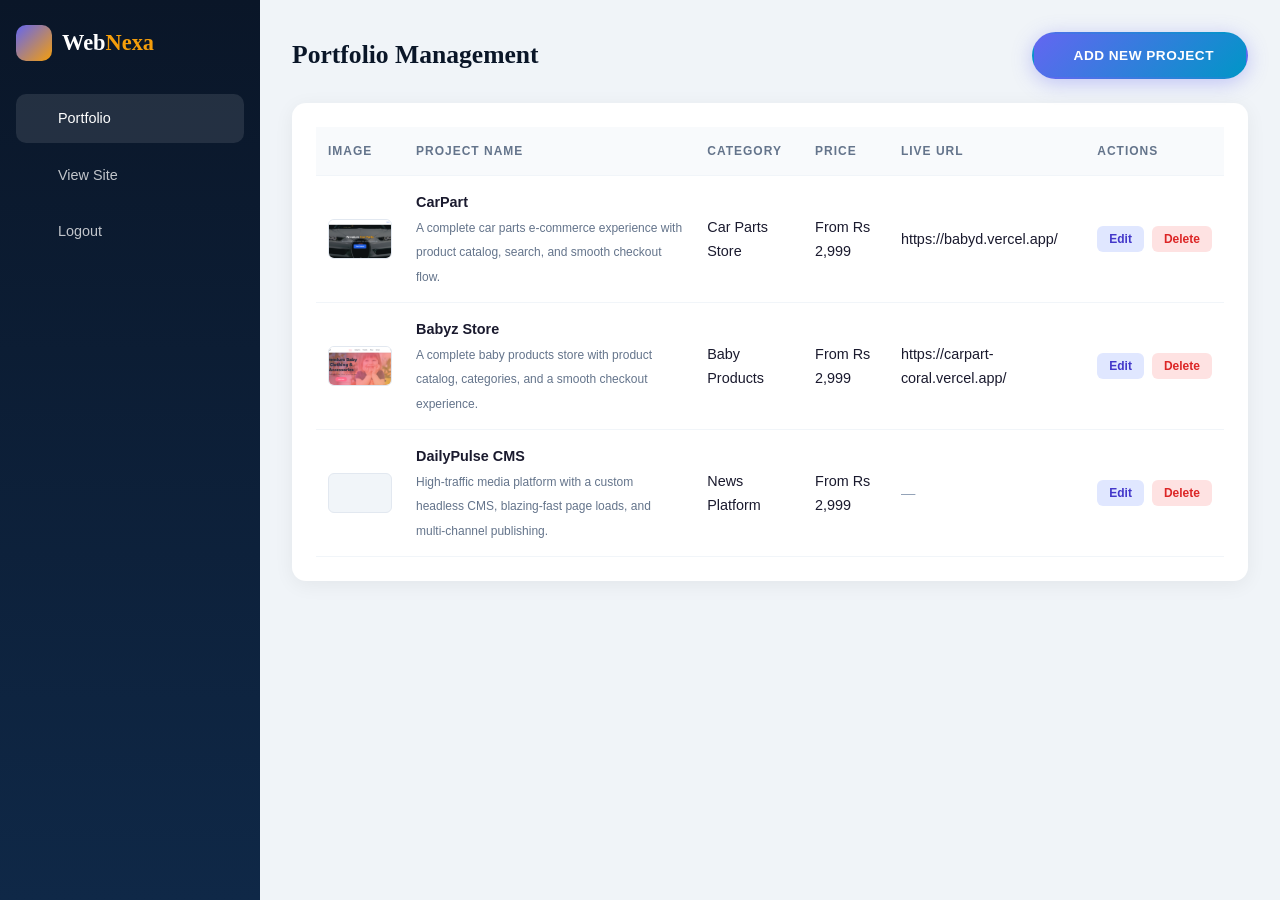
==== commit e3b53fa6: "Add admin login authentication and footer link" ====
--- a/admin.html
+++ b/admin.html
@@ -17,6 +17,7 @@
       <nav class="admin-nav">
         <a href="#" class="admin-nav-link active"><i class="fas fa-briefcase"></i> Portfolio</a>
         <a href="index.html" class="admin-nav-link"><i class="fas fa-external-link-alt"></i> View Site</a>
+        <a href="#" class="admin-nav-link" id="logoutBtn"><i class="fas fa-sign-out-alt"></i> Logout</a>
       </nav>
     </aside>
     <main class="admin-main">
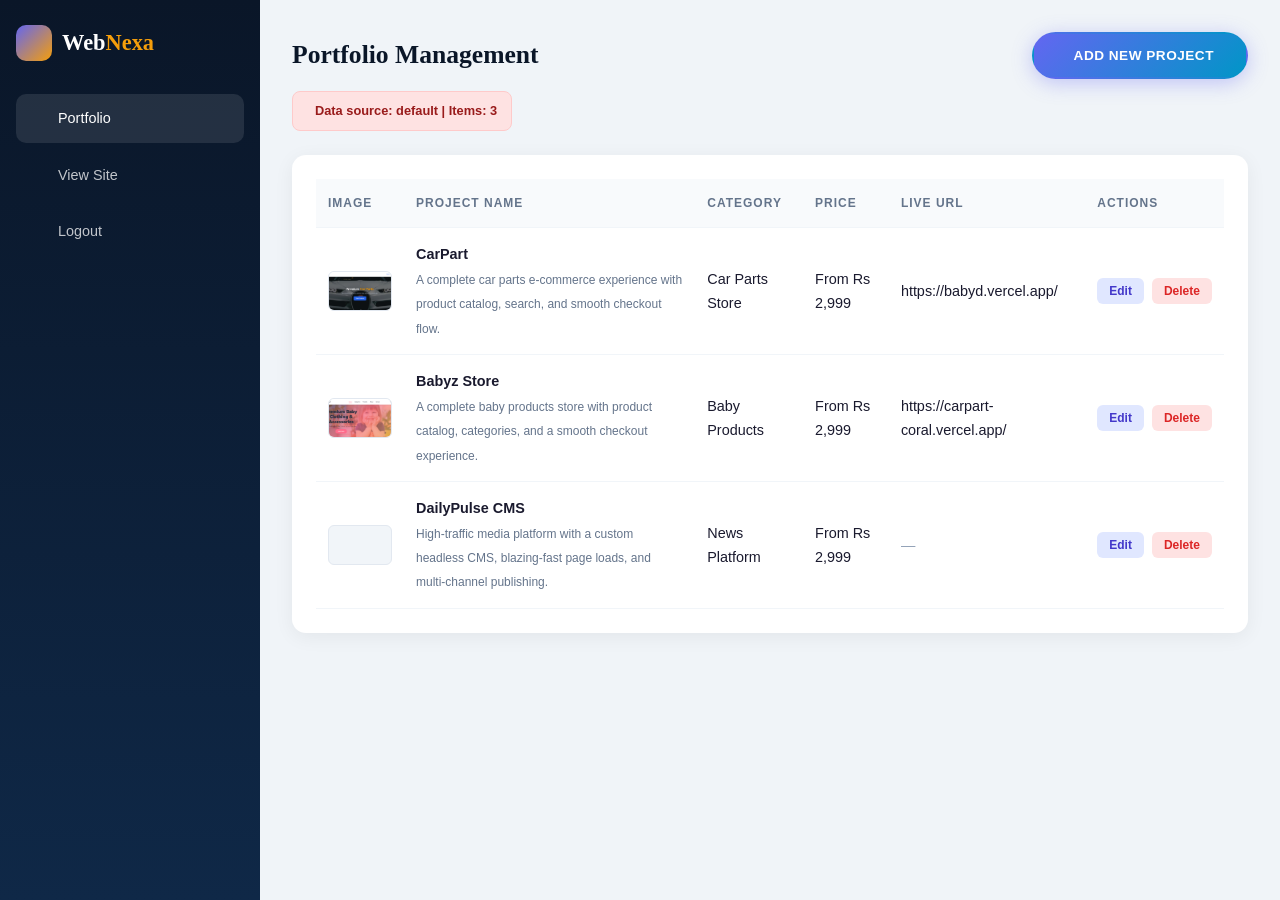
==== commit 80b867c4: "Add storage status indicator and cookie backup for portfolio data" ====
--- a/admin.html
+++ b/admin.html
@@ -22,8 +22,13 @@
     </aside>
     <main class="admin-main">
       <header class="admin-header">
-        <h1>Portfolio Management</h1>
-        <button class="btn btn-primary" id="addNewBtn"><i class="fas fa-plus"></i> Add New Project</button>
+        <div class="admin-header-top">
+          <h1>Portfolio Management</h1>
+          <button class="btn btn-primary" id="addNewBtn"><i class="fas fa-plus"></i> Add New Project</button>
+        </div>
+        <div class="storage-status" id="storageStatus">
+          <i class="fas fa-spinner fa-spin"></i> Loading storage...
+        </div>
       </header>
       <div class="admin-content">
         <div class="portfolio-table-wrapper">
--- a/css/admin.css
+++ b/css/admin.css
@@ -83,14 +83,52 @@
 
 .admin-header {
   display: flex;
+  flex-direction: column;
+  gap: 12px;
+  margin-bottom: 24px;
+}
+
+.admin-header-top {
+  display: flex;
   justify-content: space-between;
   align-items: center;
-  margin-bottom: 24px;
 }
 
 .admin-header h1 {
   font-size: 1.6rem;
   color: #0a1628;
+}
+
+.storage-status {
+  display: inline-flex;
+  align-items: center;
+  gap: 8px;
+  padding: 8px 14px;
+  border-radius: 8px;
+  font-size: 0.8rem;
+  font-weight: 600;
+  background: #eef2ff;
+  color: #4b5563;
+  border: 1px solid #e5e7eb;
+  width: fit-content;
+}
+
+.storage-status.localStorage {
+  background: #dcfce7;
+  color: #166534;
+  border-color: #bbf7d0;
+}
+
+.storage-status.cookie {
+  background: #fef9c3;
+  color: #854d0e;
+  border-color: #fde68a;
+}
+
+.storage-status.default {
+  background: #fee2e2;
+  color: #991b1b;
+  border-color: #fecaca;
 }
 
 .admin-content {
